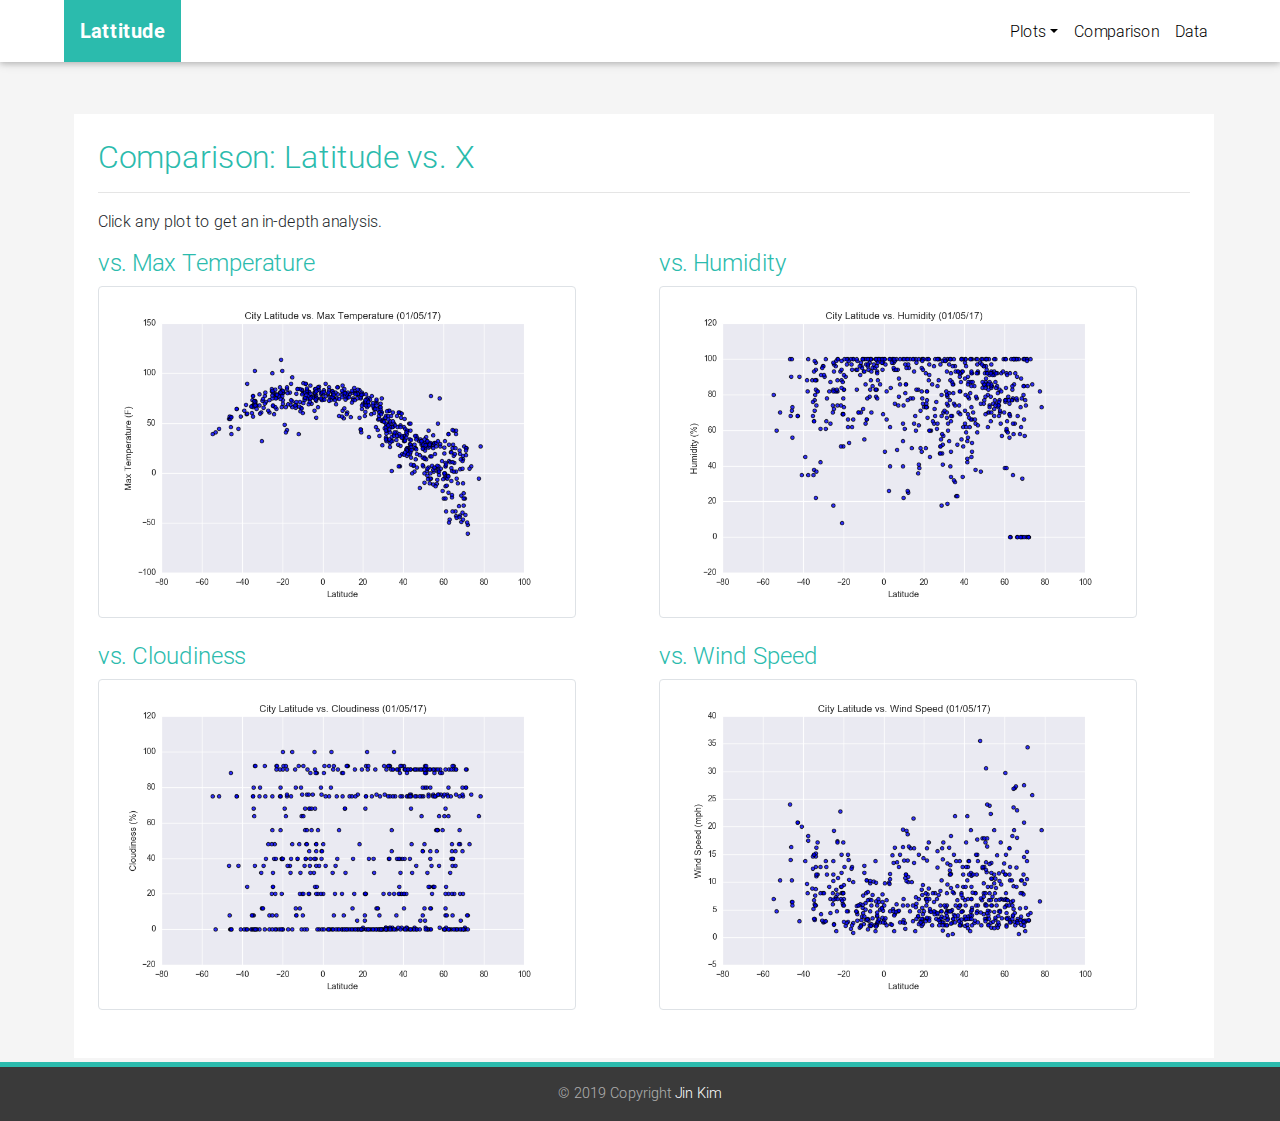
==== comparison.html @ 30b8ee4e "web visualization" ====
<!DOCTYPE html>
<html lang="en">

<head>
  <meta charset="utf-8">
  <meta name="viewport" content="width=device-width, initial-scale=1, shrink-to-fit=no">
  <meta http-equiv="x-ua-compatible" content="ie=edge">
  <title>Material Design Bootstrap</title>
  <!-- Font Awesome -->
  <link rel="stylesheet" href="https://use.fontawesome.com/releases/v5.7.0/css/all.css">
  <!-- Bootstrap core CSS -->
  <link href="css/bootstrap.min.css" rel="stylesheet">
  <!-- Material Design Bootstrap -->
  <link href="css/mdb.min.css" rel="stylesheet">
  <!-- Your custom styles (optional) -->
  <link href="css/style.css" rel="stylesheet">

  <!-- SCRIPTS -->
  <!-- JQuery -->
  <script type="text/javascript" src="js/jquery-3.3.1.min.js"></script>
  <!-- Bootstrap tooltips -->
  <script type="text/javascript" src="js/popper.min.js"></script>
  <!-- Bootstrap core JavaScript -->
  <script type="text/javascript" src="js/bootstrap.min.js"></script>
  <!-- MDB core JavaScript -->
  <script type="text/javascript" src="js/mdb.js"></script>
</head>

<body>

  <!--Navbar-->
  <nav class="navbar navbar-expand-lg navbar-light bg-white_ py-0 mb-5">

      <!-- Navbar brand -->
      <a class="navbar-brand text-white default-color font-weight-bold p-3 ml-5" href="index.html">Lattitude</a>
  
      <!-- Collapse button -->
      <button class="navbar-toggler green-text" type="button" data-toggle="collapse" data-target="#basicExampleNav"
        aria-controls="basicExampleNav" aria-expanded="false" aria-label="Toggle navigation">
        <span class="navbar-toggler-icon"></span>
      </button>
  
        <!-- Collapsible content -->
        <div class="collapse navbar-collapse" id="basicExampleNav">
  
          <!-- Links -->
          <ul class="navbar-nav ml-auto mr-5">
  
                  <!-- Dropdown -->
            <li class="nav-item dropdown">
              <a class="nav-link dropdown-toggle" id="navbarDropdownMenuLink" data-toggle="dropdown" aria-haspopup="true"
                aria-expanded="false">Plots</a>
              <div class="dropdown-menu dropdown-primary" aria-labelledby="navbarDropdownMenuLink">
                <a class="dropdown-item" href="temperature.html">Max Temperature</a>
                <a class="dropdown-item" href="humidity.html">Humidity</a>
                <a class="dropdown-item" href="cloudiness.html">Cloudiness</a>
                <a class="dropdown-item" href="windspeed.html">Wind Speed</a>
              </div>
            </li>
  
            <li class="nav-item">
              <a class="nav-link" href="comparison.html">Comparison</a>
            </li>
  
            <li class="nav-item">
              <a class="nav-link" href="data.html">Data</a>
            </li>
  
          </ul>
          <!-- Links -->
  
        </div>
      
      <!-- Collapsible content -->
  
    </nav>
  <!--/.Navbar-->

  <div class="container">
      <div class="row">

        <div class="m-1 p-4 bg-white col-lg-12"> 
          <h2 class="header text-default">Comparison: Latitude vs. X</h2>
          
          <hr>
          <p>Click any plot to get an in-depth analysis.</p>

         <!-- <section class="container-fluid"> -->
              <div class="row main-row">
                <div class="col-md-6 col-sm-12">
                  <h4 class="header text-default">vs. Max Temperature</h4>
                  <a href="temperature.html">
                    <img class="img-fluid img-thumbnail mb-4" height="auto" width="90%" align ="center" src="img/Fig1.png" alt="max temperature vs latitude">
                  </a>
                  
                </div>
                <div class="col-md-6 col-sm-12">
                  <h4 class="header text-default">vs. Humidity</h4>
                  <a href="humidity.html">
                    <img class="img-fluid img-thumbnail mb-4" height="auto" width="90%" align ="center" src="img/Fig2.png" alt="humidity vs latitude">
                  </a>
                 
                </div>
                <div class="w-100"></div>
                <div class="col-md-6 col-sm-12">
                  <h4 class="header text-default">vs. Cloudiness</h4>
                  <a href="cloudiness.html">
                    <img class="img-fluid img-thumbnail mb-4" height="auto" width="90%" align ="center" src="img/Fig3.png" alt="cloudiness vs latitude">
                  </a>
                  
                </div>
                <div class="col-md-6 col-sm-12">
                  <h4 class="header text-default">vs. Wind Speed</h4>
                  <a href="windspeed.html">
                    <img class="img-fluid img-thumbnail mb-4" height="auto" width="90%" align ="center" src="img/Fig4.png" alt="wind speed vs latitude">
                  </a>
                </div>

        </div>
      </div>
    </div>
</div>


</body>


<!-- Footer -->
<footer class="page-footer font-small border-top border-default border-thick">

    <!-- Copyright -->
    <div class="footer-copyright text-center py-3">© 2019 Copyright
      <a href="https://github.com/jinkkim/">Jin Kim</a>
    </div>
    <!-- Copyright -->
  
  </footer>
  <!-- Footer -->

</html>
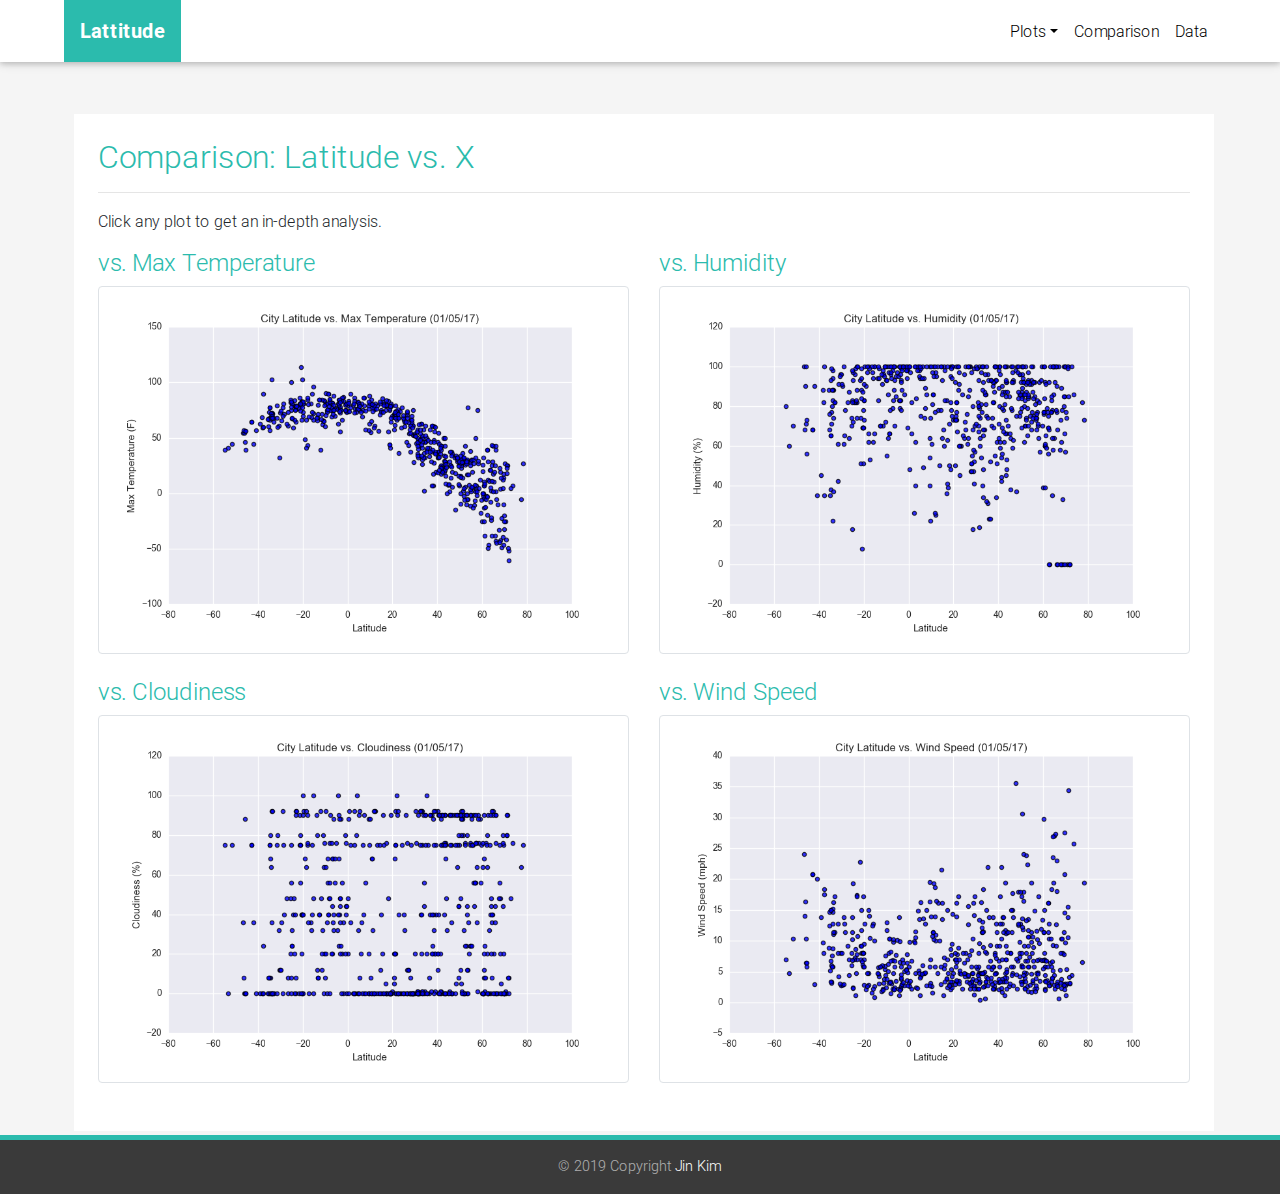
==== commit 9387d45a: "web visualization" ====
--- a/comparison.html
+++ b/comparison.html
@@ -90,14 +90,14 @@
                 <div class="col-md-6 col-sm-12">
                   <h4 class="header text-default">vs. Max Temperature</h4>
                   <a href="temperature.html">
-                    <img class="img-fluid img-thumbnail mb-4" height="auto" width="90%" align ="center" src="img/Fig1.png" alt="max temperature vs latitude">
+                    <img class="img-fluid img-thumbnail mb-4" height="auto" width="100%" align ="center" src="img/Fig1.png" alt="max temperature vs latitude">
                   </a>
                   
                 </div>
                 <div class="col-md-6 col-sm-12">
                   <h4 class="header text-default">vs. Humidity</h4>
                   <a href="humidity.html">
-                    <img class="img-fluid img-thumbnail mb-4" height="auto" width="90%" align ="center" src="img/Fig2.png" alt="humidity vs latitude">
+                    <img class="img-fluid img-thumbnail mb-4" height="auto" width="100%" align ="center" src="img/Fig2.png" alt="humidity vs latitude">
                   </a>
                  
                 </div>
@@ -105,14 +105,14 @@
                 <div class="col-md-6 col-sm-12">
                   <h4 class="header text-default">vs. Cloudiness</h4>
                   <a href="cloudiness.html">
-                    <img class="img-fluid img-thumbnail mb-4" height="auto" width="90%" align ="center" src="img/Fig3.png" alt="cloudiness vs latitude">
+                    <img class="img-fluid img-thumbnail mb-4" height="auto" width="100%" align ="center" src="img/Fig3.png" alt="cloudiness vs latitude">
                   </a>
                   
                 </div>
                 <div class="col-md-6 col-sm-12">
                   <h4 class="header text-default">vs. Wind Speed</h4>
                   <a href="windspeed.html">
-                    <img class="img-fluid img-thumbnail mb-4" height="auto" width="90%" align ="center" src="img/Fig4.png" alt="wind speed vs latitude">
+                    <img class="img-fluid img-thumbnail mb-4" height="auto" width="100%" align ="center" src="img/Fig4.png" alt="wind speed vs latitude">
                   </a>
                 </div>
 
